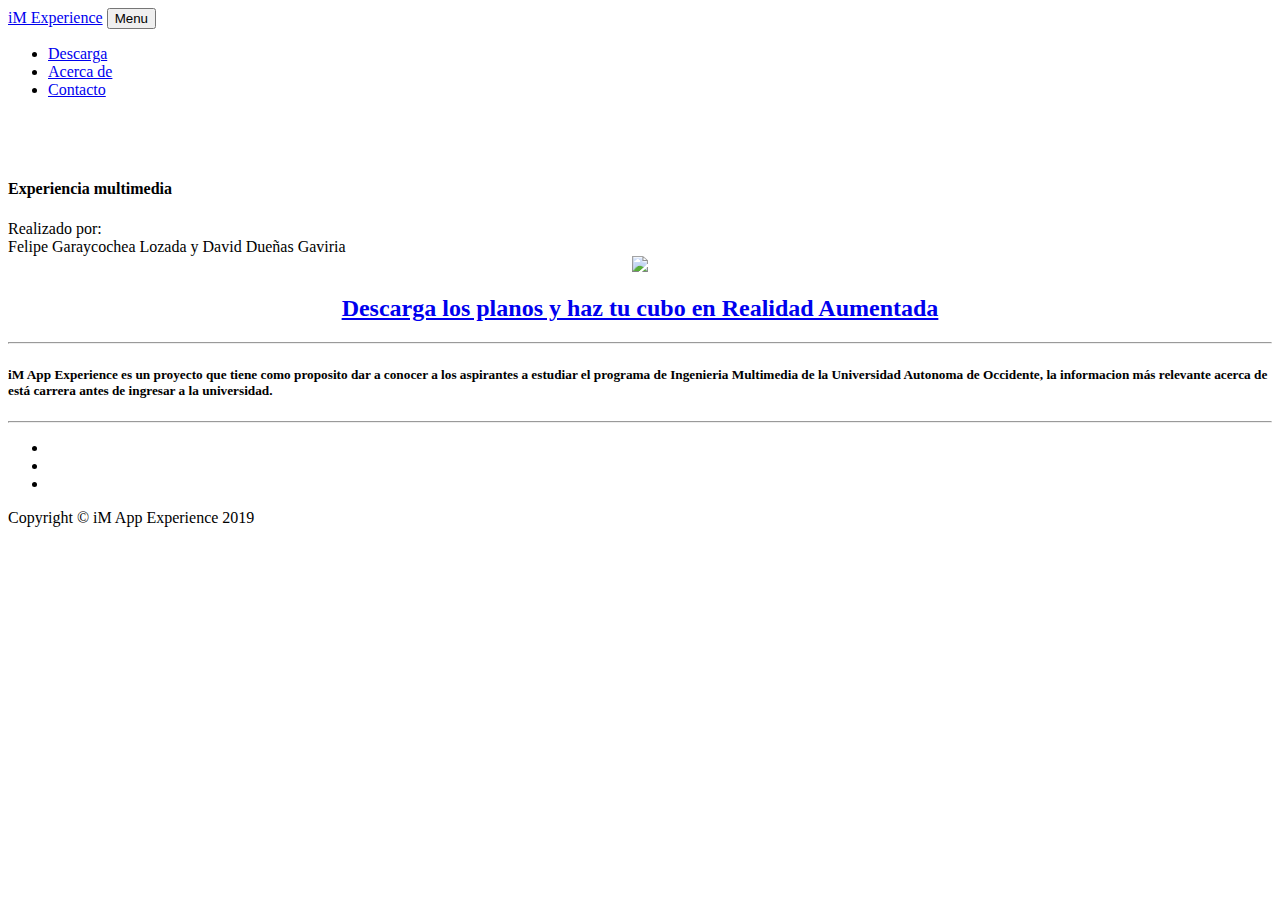
==== index.html @ 1e6cfbd0 "correccion PNG" ====
<!DOCTYPE html>
<html lang="en">

  <head>

    <meta charset="utf-8">
    <meta name="viewport" content="width=device-width, initial-scale=1, shrink-to-fit=no">
    <meta name="description" content="">
    <meta name="author" content="">

    <title>iM App Experience</title>

    <!-- Bootstrap core CSS -->
    <link href="vendor/bootstrap/css/bootstrap.min.css" rel="stylesheet">

    <!-- Custom fonts for this template -->
    <link href="vendor/fontawesome-free/css/all.min.css" rel="stylesheet" type="text/css">
    <link href='https://fonts.googleapis.com/css?family=Lora:400,700,400italic,700italic' rel='stylesheet' type='text/css'>
    <link href='https://fonts.googleapis.com/css?family=Open+Sans:300italic,400italic,600italic,700italic,800italic,400,300,600,700,800' rel='stylesheet' type='text/css'>

    <!-- Custom styles for this template -->
    <link href="css/clean-blog.min.css" rel="stylesheet">

  </head>

  <body>

    <!-- Navigation -->
    <nav class="navbar navbar-expand-lg navbar-light fixed-top" id="mainNav">
      <div class="container">
        <a class="navbar-brand" href="index.html">iM Experience</a>
        <button class="navbar-toggler navbar-toggler-right" type="button" data-toggle="collapse" data-target="#navbarResponsive" aria-controls="navbarResponsive" aria-expanded="false" aria-label="Toggle navigation">
          Menu
          <i class="fas fa-bars"></i>
        </button>
        <div class="collapse navbar-collapse" id="navbarResponsive">
          <ul class="navbar-nav ml-auto">
            <li class="nav-item">
              <a class="nav-link" href="index.html">Descarga</a>
            </li>
            <li class="nav-item">
              <a class="nav-link" href="about.html">Acerca de</a>
            </li>
            <li class="nav-item">
              <a class="nav-link" href="contact.html">Contacto</a>
            </li>
          </ul>
        </div>
      </div>
    </nav>

    <!-- Page Header -->
    <header class="masthead" style="background-image: url('img/home-bg.png')">
      <div class="overlay"></div>
      <div class="container">
        <div class="row">
          <div class="col-lg-8 col-md-10 mx-auto">
            <div class="site-heading">
              <img src="img/web-01.PNG" alt="" style="padding-bottom: 2.5em;">
               <h4>Experiencia multimedia</h4>
             <span class="subheading">Realizado por:<br>Felipe Garaycochea Lozada y David Dueñas Gaviria</span>
            </div>
          </div>
        </div>
      </div>
    </header>

    <!-- Main Content -->
    <div class="container">
      <div class="row">
        <div class="col-lg-10 col-md-10 mx-auto">
          <div class="post-preview">
            <center>           
             <a href="#"> <img style="width: 60%;" src="img/cube-product-image_1200x.png"> </a>
              <h2 class="post-title roboto-font-regular" tyle="font-size: 1.7rem;">
                  <a href="#">Descarga los planos y haz tu cubo en Realidad Aumentada </a>
              </h2>
            </center>
          </div>
          <hr>
          <div class="post-preview">
              <div class="post-subtitle">
                  <h5 class="roboto-font-thin" tyle="font-size: 1.1rem;">
                      iM App Experience es un proyecto que tiene como proposito dar a conocer a los aspirantes a estudiar el programa de Ingenieria Multimedia de la Universidad Autonoma de Occidente,
                      la informacion más relevante acerca de está carrera antes de ingresar a la universidad.
                  </h5>  
              </div>
          </div>          <!-- Pager -->
        </div>
      </div>
    </div>
    <hr>
    <!-- Footer -->
    <footer>
      <div class="container">
        <div class="row">
          <div class="col-lg-8 col-md-10 mx-auto">
            <ul class="list-inline text-center">
              <li class="list-inline-item">
                <a href="#">
                  <span class="fa-stack fa-lg">
                    <i class="fas fa-circle fa-stack-2x"></i>
                    <i class="fab fa-twitter fa-stack-1x fa-inverse"></i>
                  </span>
                </a>
              </li>
              <li class="list-inline-item">
                <a href="#">
                  <span class="fa-stack fa-lg">
                    <i class="fas fa-circle fa-stack-2x"></i>
                    <i class="fab fa-instagram fa-stack-1x fa-inverse"></i>
                  </span>
                </a>
              </li>
              <li class="list-inline-item">
                <a href="#">
                  <span class="fa-stack fa-lg">
                    <i class="fas fa-circle fa-stack-2x"></i>
                    <i class="fab fa-github fa-stack-1x fa-inverse"></i>
                  </span>
                </a>
              </li>
            </ul>
            <p class="copyright text-muted">Copyright &copy; iM App Experience 2019</p>
          </div>
        </div>
      </div>
    </footer>

    <!-- Bootstrap core JavaScript -->
    <script src="vendor/jquery/jquery.min.js"></script>
    <script src="vendor/bootstrap/js/bootstrap.bundle.min.js"></script>

    <!-- Custom scripts for this template -->
    <script src="js/clean-blog.min.js"></script>

  </body>

</html>
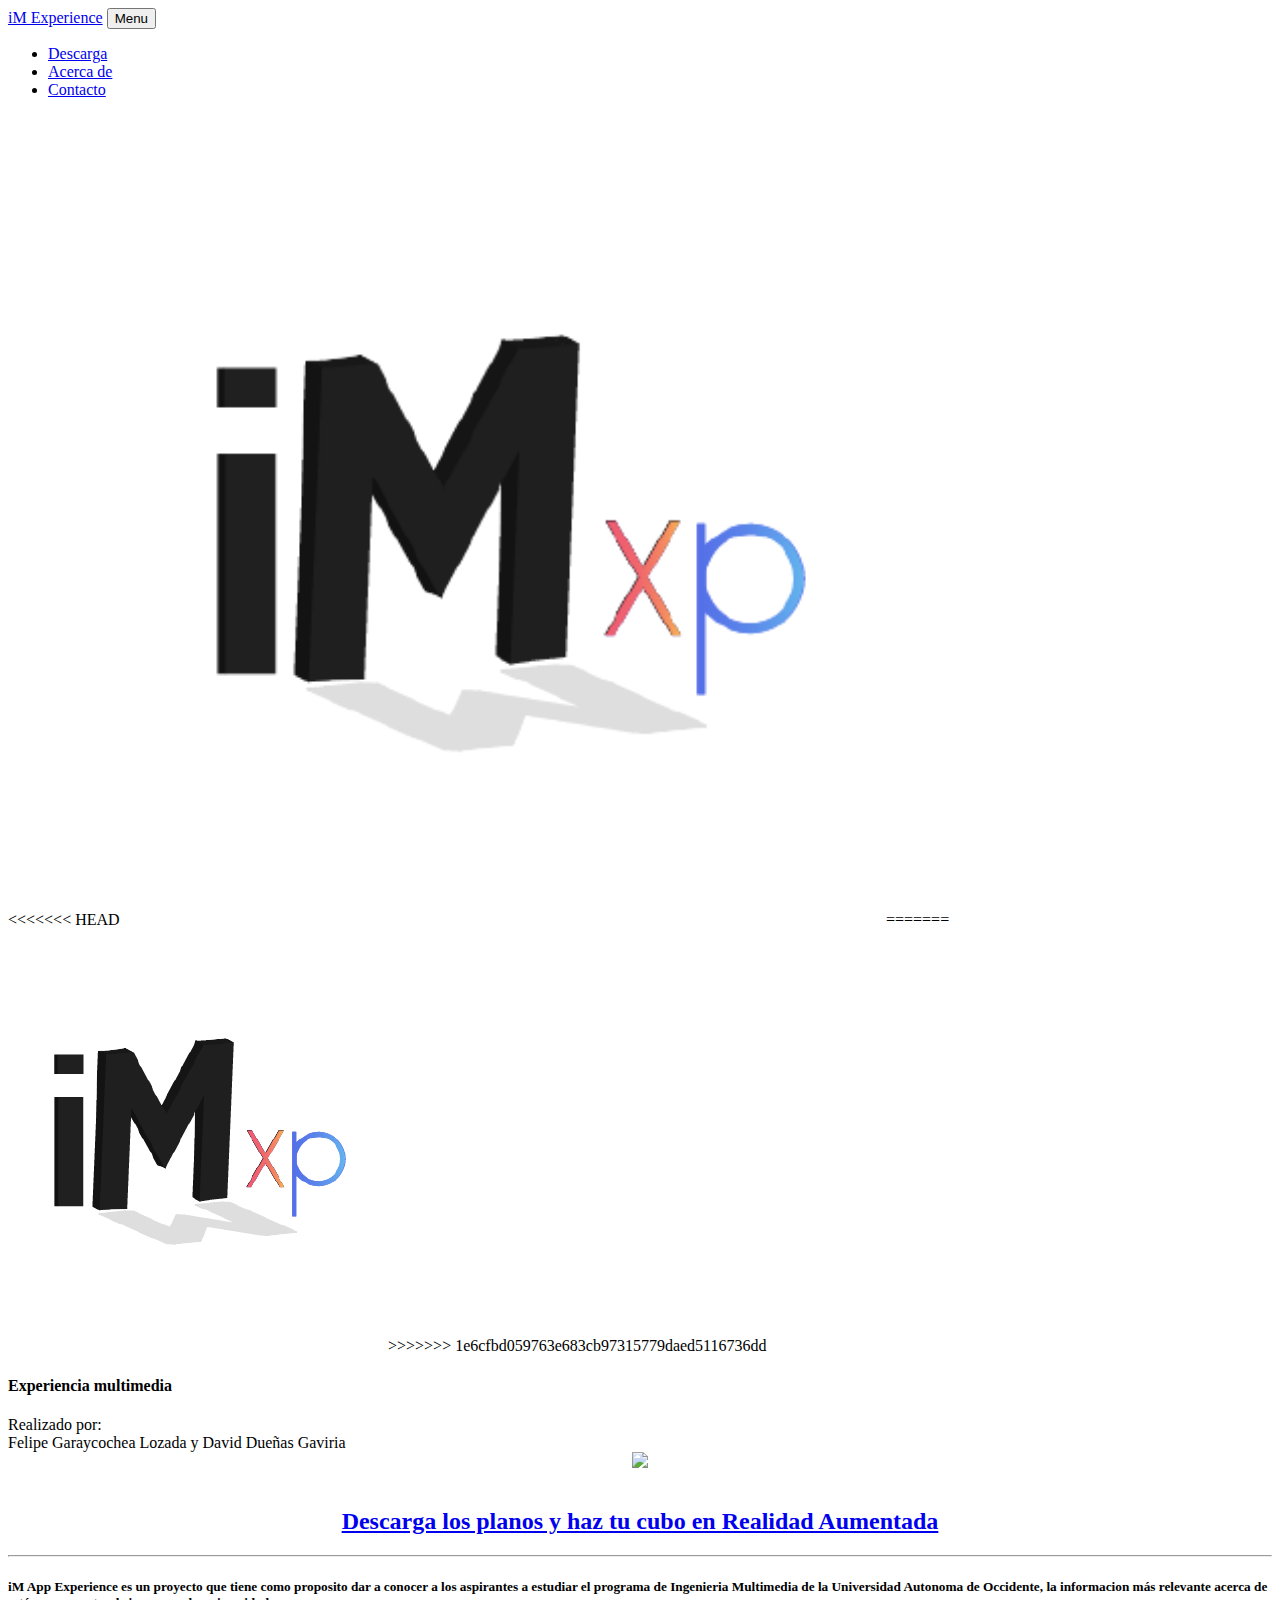
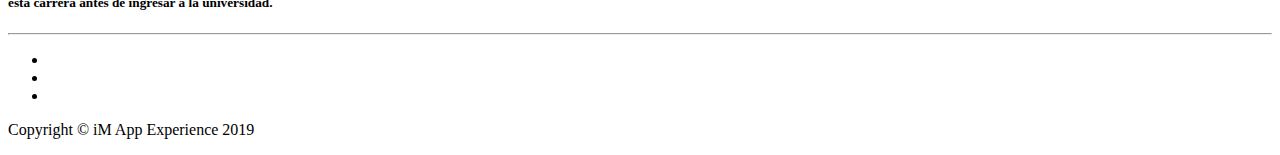
==== commit 5c0f9f0f: "cubo real" ====
--- a/index.html
+++ b/index.html
@@ -56,7 +56,11 @@
         <div class="row">
           <div class="col-lg-8 col-md-10 mx-auto">
             <div class="site-heading">
+<<<<<<< HEAD
+              <img src="img/web-01.PNG" alt="" style="padding-bottom: 2.5em; width: 60%;">
+=======
               <img src="img/web-01.PNG" alt="" style="padding-bottom: 2.5em;">
+>>>>>>> 1e6cfbd059763e683cb97315779daed5116736dd
                <h4>Experiencia multimedia</h4>
              <span class="subheading">Realizado por:<br>Felipe Garaycochea Lozada y David Dueñas Gaviria</span>
             </div>
@@ -71,7 +75,7 @@
         <div class="col-lg-10 col-md-10 mx-auto">
           <div class="post-preview">
             <center>           
-             <a href="#"> <img style="width: 60%;" src="img/cube-product-image_1200x.png"> </a>
+             <a href="#"> <img style="width: 60%; padding-bottom: 1em" src="img/web-cubo-02.png"> </a>
               <h2 class="post-title roboto-font-regular" tyle="font-size: 1.7rem;">
                   <a href="#">Descarga los planos y haz tu cubo en Realidad Aumentada </a>
               </h2>
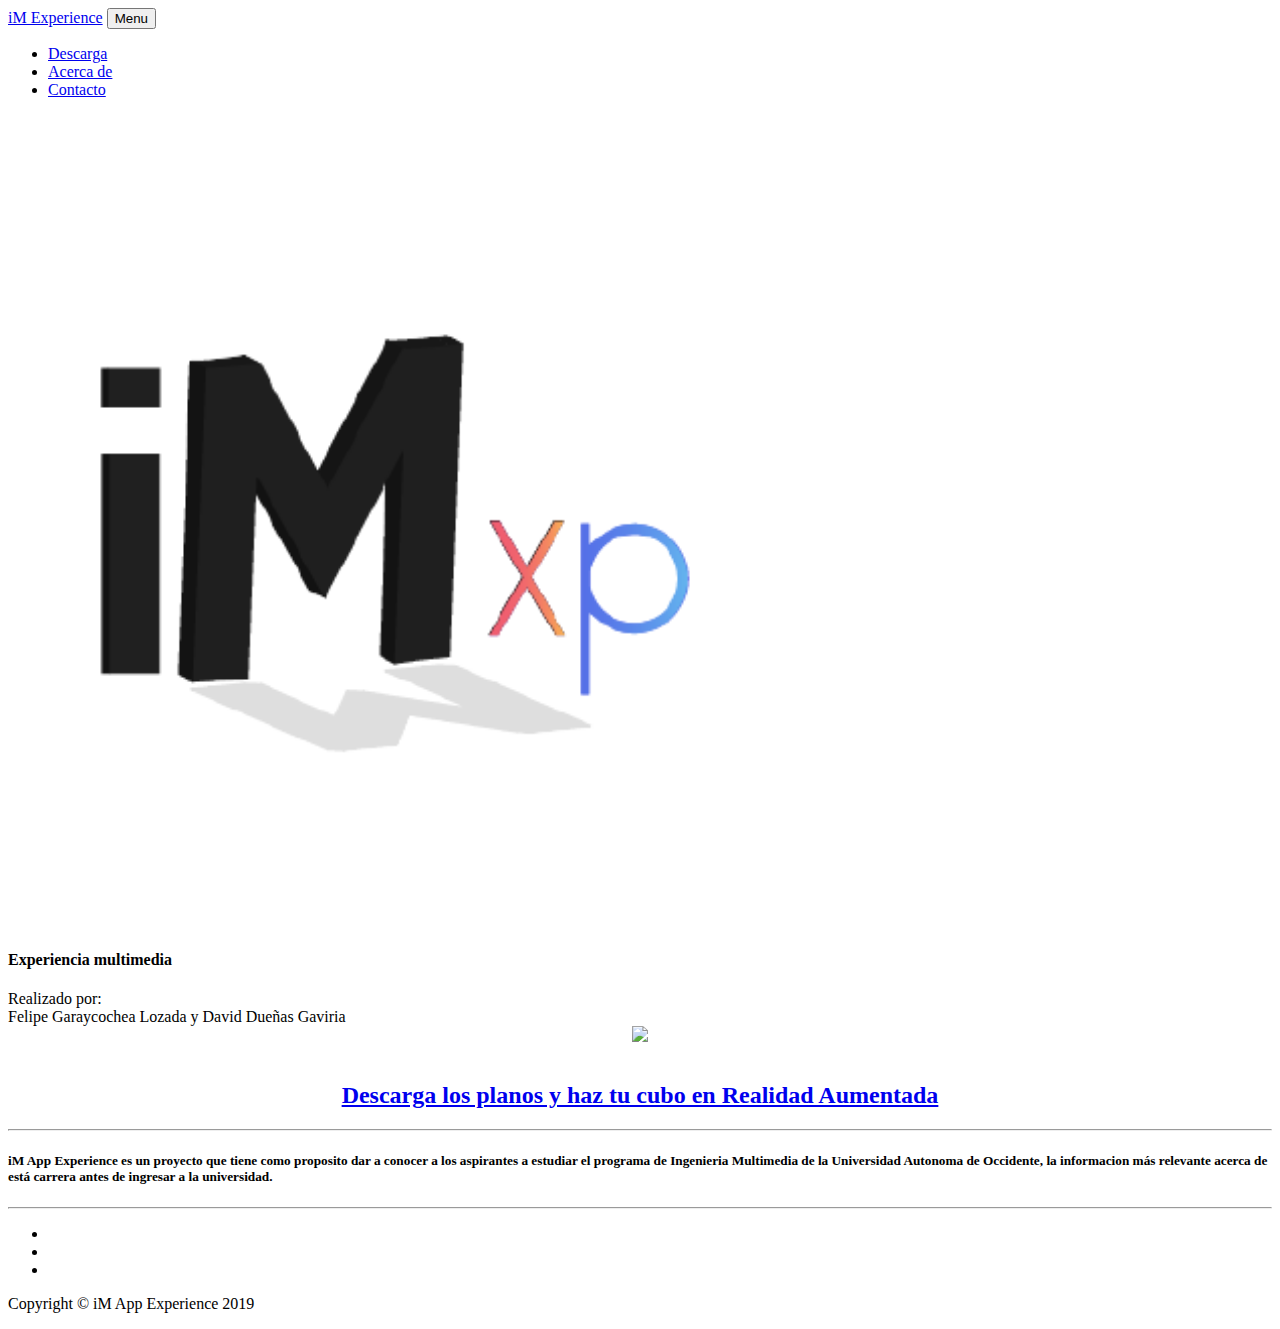
==== commit f4ab0de8: "correccion index" ====
--- a/index.html
+++ b/index.html
@@ -56,11 +56,7 @@
         <div class="row">
           <div class="col-lg-8 col-md-10 mx-auto">
             <div class="site-heading">
-<<<<<<< HEAD
               <img src="img/web-01.PNG" alt="" style="padding-bottom: 2.5em; width: 60%;">
-=======
-              <img src="img/web-01.PNG" alt="" style="padding-bottom: 2.5em;">
->>>>>>> 1e6cfbd059763e683cb97315779daed5116736dd
                <h4>Experiencia multimedia</h4>
              <span class="subheading">Realizado por:<br>Felipe Garaycochea Lozada y David Dueñas Gaviria</span>
             </div>
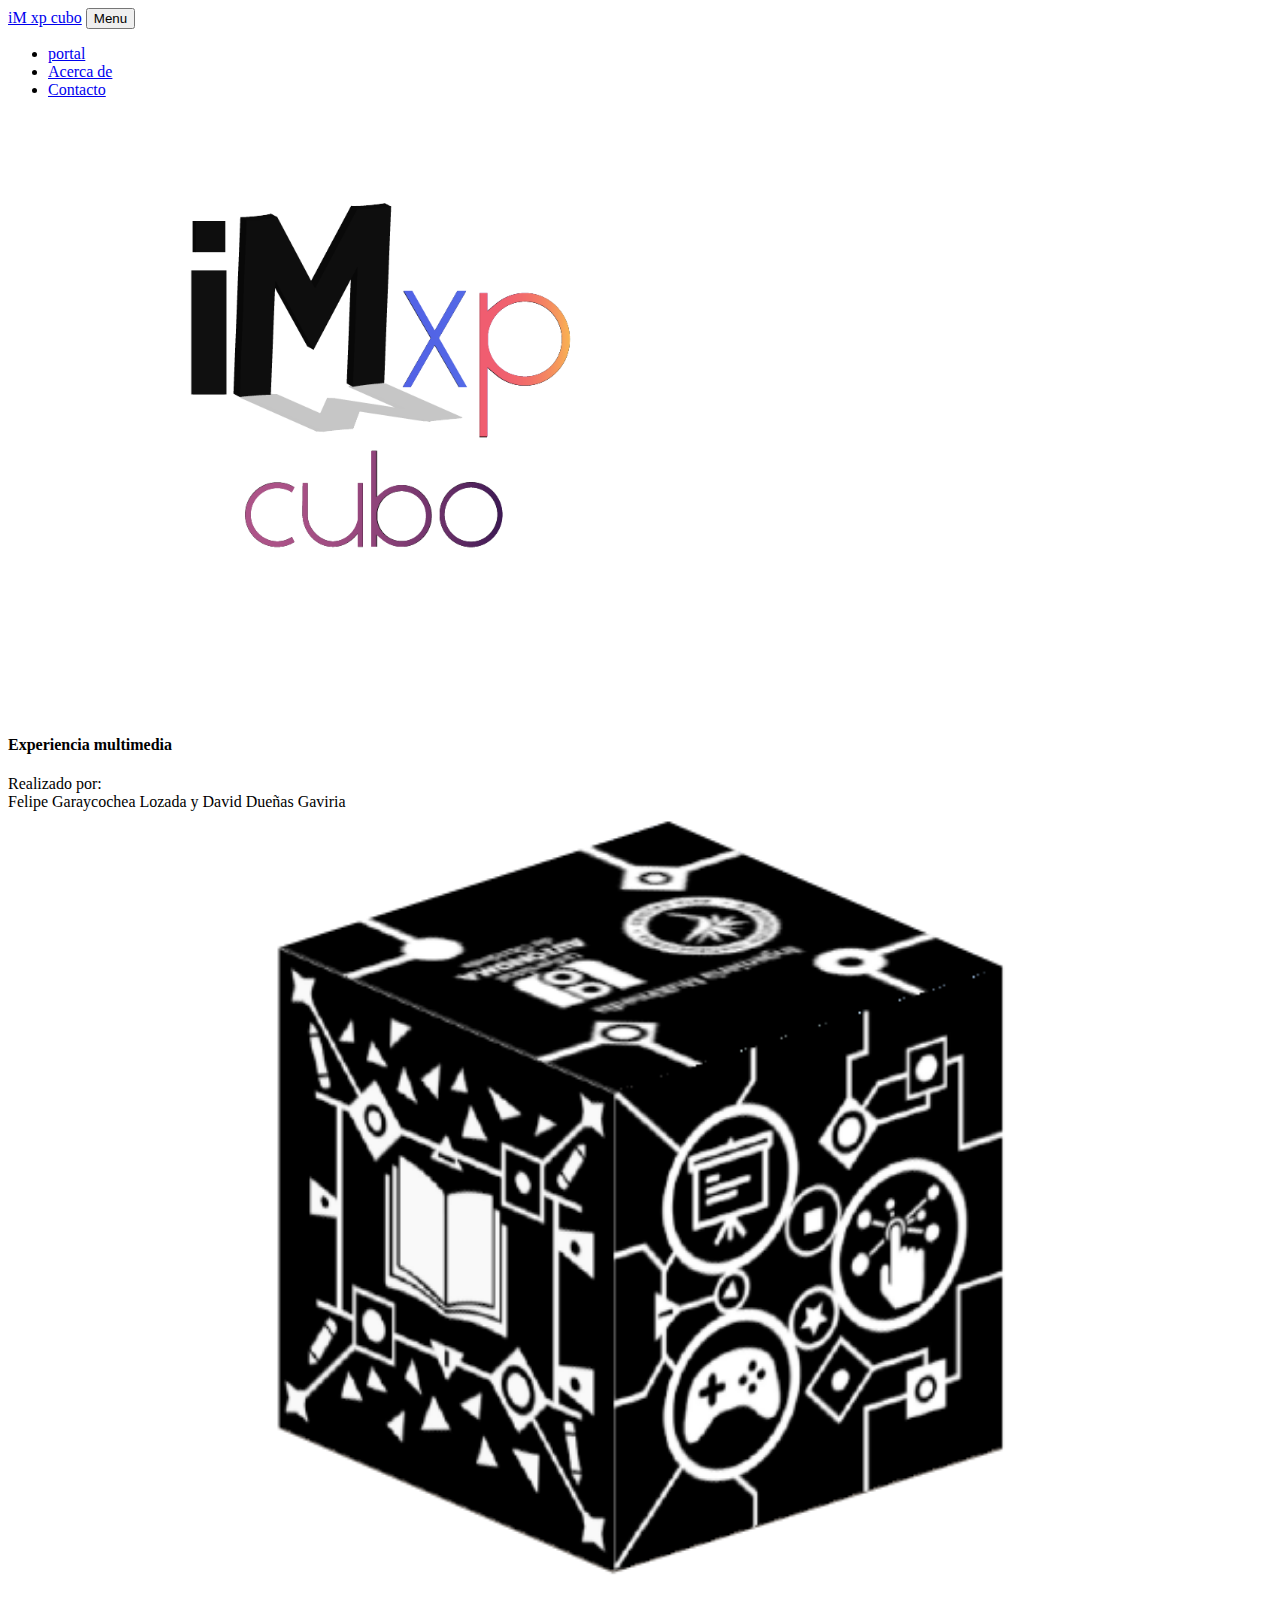
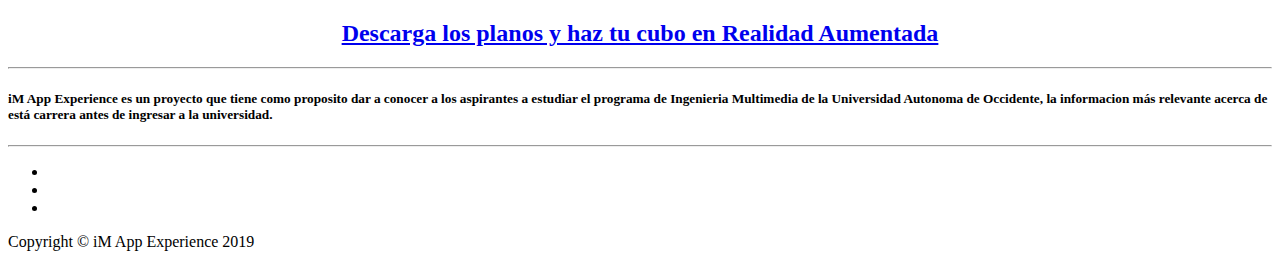
==== commit 596d8506: "cositas varias" ====
--- a/index.html
+++ b/index.html
@@ -28,7 +28,7 @@
     <!-- Navigation -->
     <nav class="navbar navbar-expand-lg navbar-light fixed-top" id="mainNav">
       <div class="container">
-        <a class="navbar-brand" href="index.html">iM Experience</a>
+        <a class="navbar-brand" href="index.html">iM xp cubo</a>
         <button class="navbar-toggler navbar-toggler-right" type="button" data-toggle="collapse" data-target="#navbarResponsive" aria-controls="navbarResponsive" aria-expanded="false" aria-label="Toggle navigation">
           Menu
           <i class="fas fa-bars"></i>
@@ -36,7 +36,7 @@
         <div class="collapse navbar-collapse" id="navbarResponsive">
           <ul class="navbar-nav ml-auto">
             <li class="nav-item">
-              <a class="nav-link" href="index.html">Descarga</a>
+              <a class="nav-link" href="index.html">portal</a>
             </li>
             <li class="nav-item">
               <a class="nav-link" href="about.html">Acerca de</a>
@@ -56,7 +56,7 @@
         <div class="row">
           <div class="col-lg-8 col-md-10 mx-auto">
             <div class="site-heading">
-              <img src="img/web-01.PNG" alt="" style="padding-bottom: 2.5em; width: 60%;">
+              <img src="img/Recurso 193.png" alt="" style="padding-bottom: 2.5em; width: 60%;">
                <h4>Experiencia multimedia</h4>
              <span class="subheading">Realizado por:<br>Felipe Garaycochea Lozada y David Dueñas Gaviria</span>
             </div>
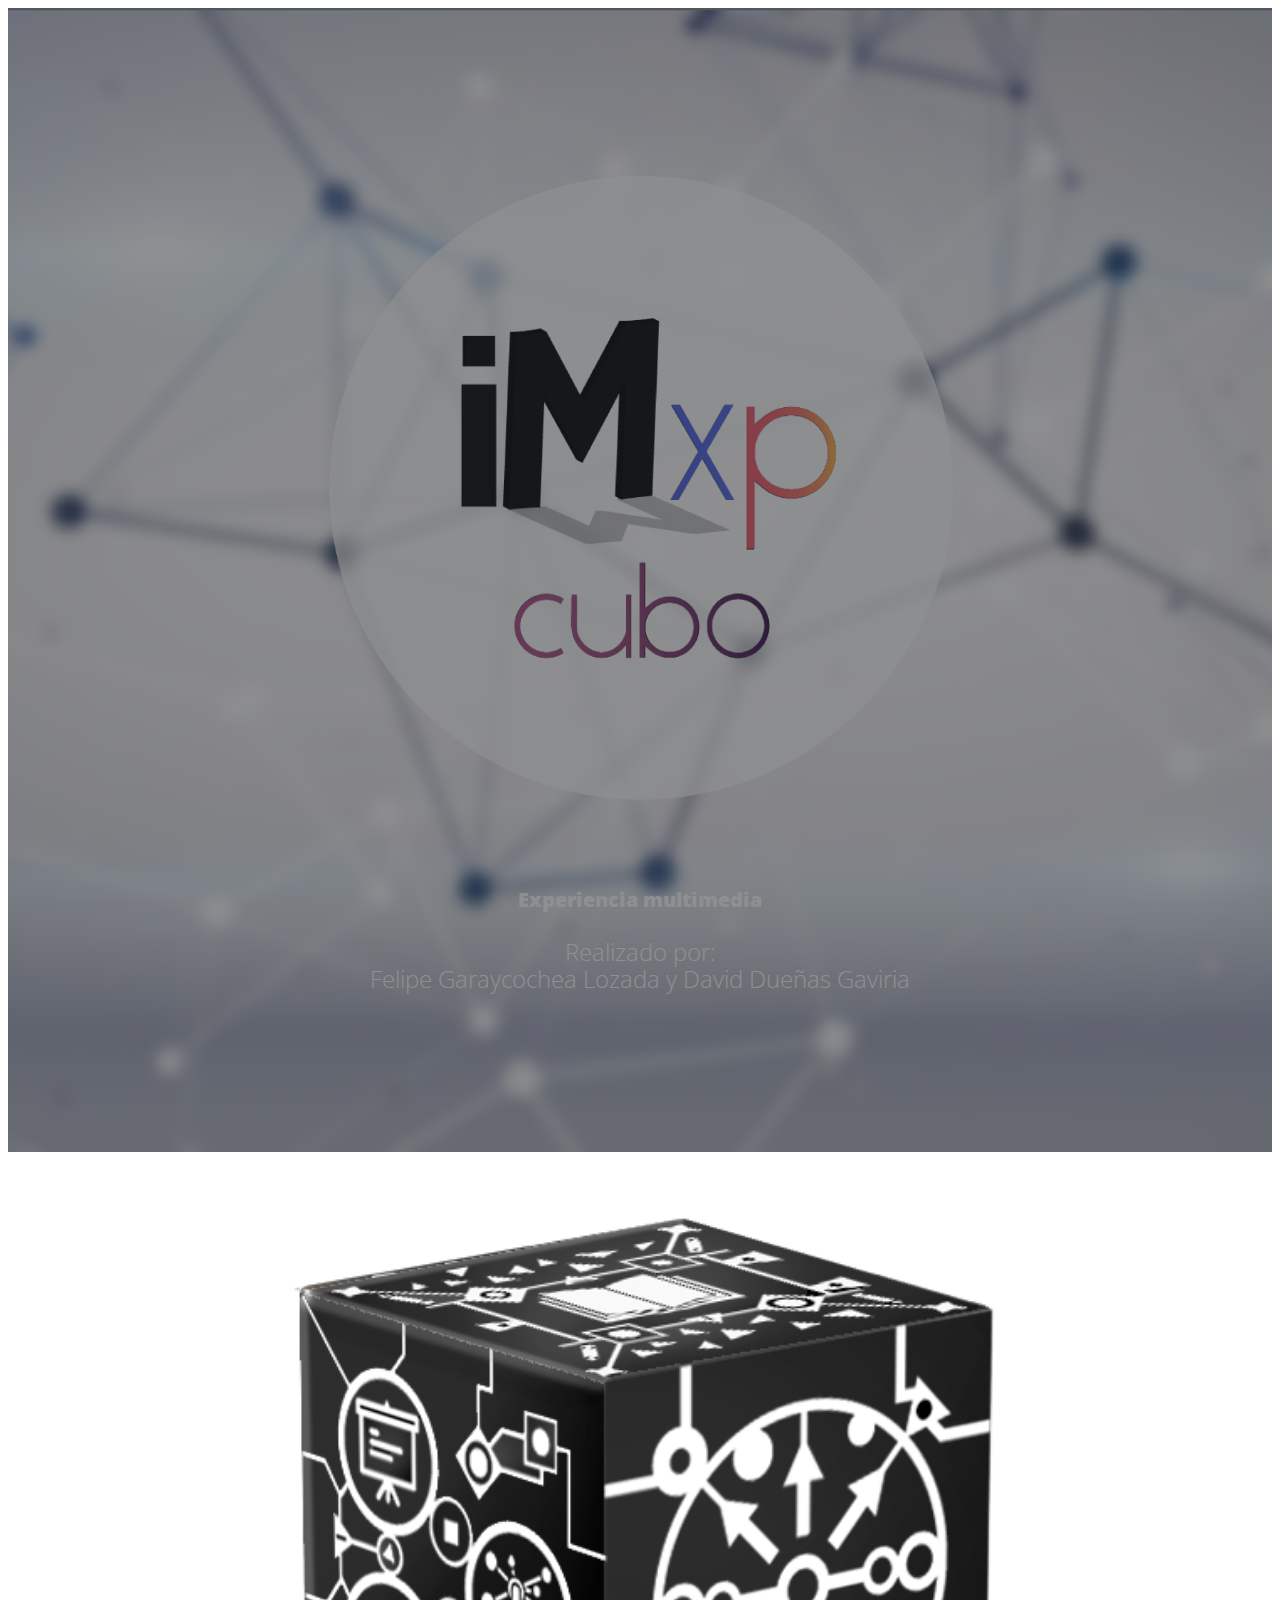
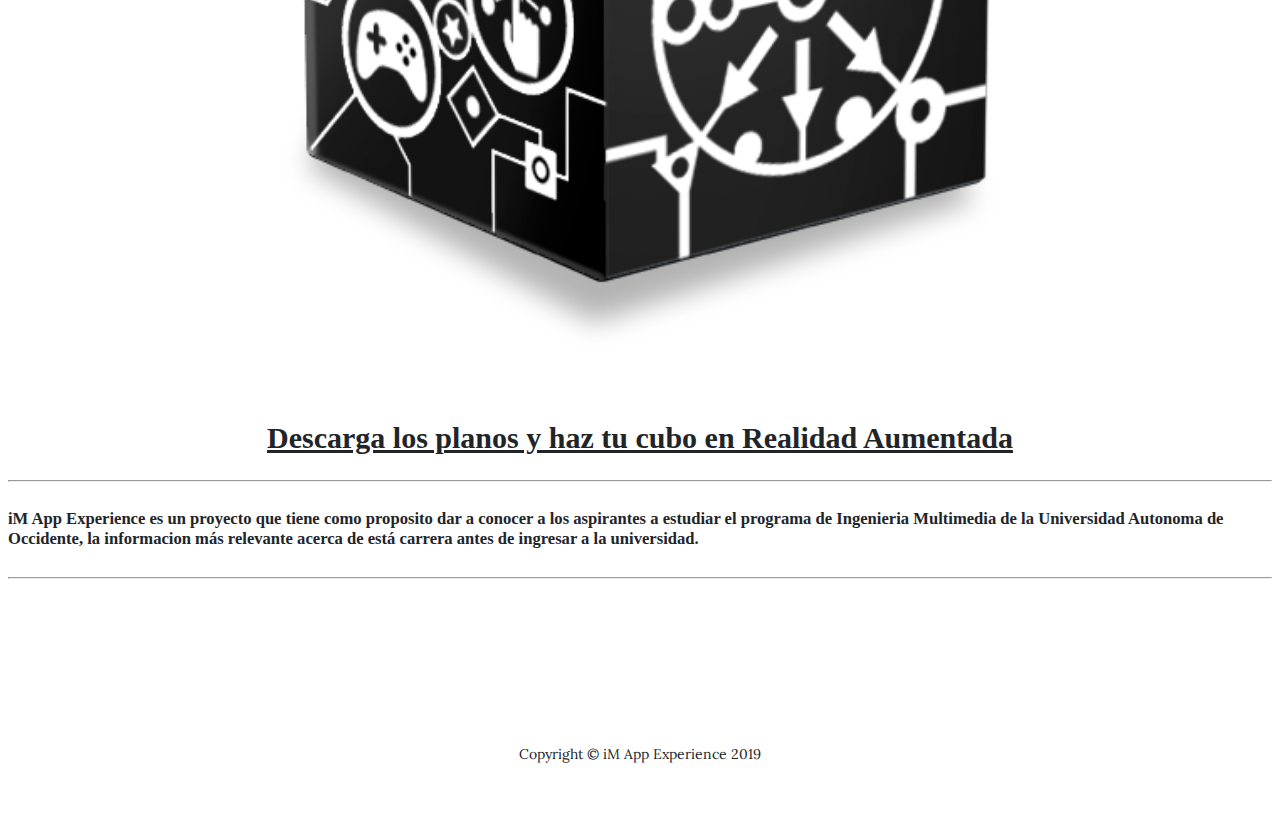
==== commit 30a591e9: "nuevo commit" ====
--- a/index.html
+++ b/index.html
@@ -50,13 +50,13 @@
     </nav>
 
     <!-- Page Header -->
-    <header class="masthead" style="background-image: url('img/home-bg.png')">
+    <header class="masthead" style="background-image: url('img/home-bg-01.png');">
       <div class="overlay"></div>
       <div class="container">
         <div class="row">
           <div class="col-lg-8 col-md-10 mx-auto">
-            <div class="site-heading">
-              <img src="img/Recurso 193.png" alt="" style="padding-bottom: 2.5em; width: 60%;">
+            <div class="site-heading" style= "padding-top: 10rem; padding-bottom: 8em;">
+              <img src="img/Recurso 196-01.png" alt="" style="padding-bottom: 2.5em; width: 50%;">
                <h4>Experiencia multimedia</h4>
              <span class="subheading">Realizado por:<br>Felipe Garaycochea Lozada y David Dueñas Gaviria</span>
             </div>
@@ -71,7 +71,7 @@
         <div class="col-lg-10 col-md-10 mx-auto">
           <div class="post-preview">
             <center>           
-             <a href="#"> <img style="width: 60%; padding-bottom: 1em" src="img/web-cubo-02.png"> </a>
+             <a href="#"> <img style="width: 60%; padding-bottom: 1em" src="img/cube.png"></a>
               <h2 class="post-title roboto-font-regular" tyle="font-size: 1.7rem;">
                   <a href="#">Descarga los planos y haz tu cubo en Realidad Aumentada </a>
               </h2>
--- a/css/clean-blog.min.css
+++ b/css/clean-blog.min.css
@@ -0,0 +1,25 @@
+/*!
+ * Start Bootstrap - Clean Blog v5.0.1 (https://startbootstrap.com/template-overviews/clean-blog)
+ * Copyright 2013-2018 Start Bootstrap
+ * Licensed under MIT (https://github.com/BlackrockDigital/startbootstrap-clean-blog/blob/master/LICENSE)
+
+ */
+ 
+@font-face {
+    font-family: "Roboto-Thin";
+    src: url("../fonts/Roboto-Thin.ttf");
+}
+@font-face {
+font-family: "Roboto-Regular";
+src: url("../fonts/Roboto-Regular.ttf");
+}
+
+body{font-size:20px;color:#212529;font-family:Lora,'Times New Roman',serif}p{line-height:1.5;margin:30px 0}p a{text-decoration:underline}h1,h2,h3,h4,h5,h6{font-weight:800;font-family:'Open Sans','Helvetica Neue',Helvetica,Arial,sans-serif}a{color:#212529;-webkit-transition:all .2s;transition:all .2s}a:focus,a:hover{color:#0085a1}blockquote{font-style:italic;color:#868e96}.section-heading{font-size:36px;font-weight:700;margin-top:60px}.caption{font-size:14px;font-style:italic;display:block;margin:0;padding:10px;text-align:center;border-bottom-right-radius:5px;border-bottom-left-radius:5px}::-moz-selection{color:#fff;background:#0085a1;text-shadow:none}::selection{color:#fff;background:#0085a1;text-shadow:none}img::-moz-selection{color:#fff;background:0 0}img::selection{color:#fff;background:0 0}img::-moz-selection{color:#fff;background:0 0}#mainNav{position:absolute;border-bottom:1px solid #e9ecef;background-color:#fff;font-family:'Open Sans','Helvetica Neue',Helvetica,Arial,sans-serif}#mainNav .navbar-brand{font-weight:800;color:#343a40}#mainNav .navbar-toggler{font-size:12px;font-weight:800;padding:13px;text-transform:uppercase;color:#343a40}#mainNav .navbar-nav>li.nav-item>a{font-size:12px;font-weight:800;letter-spacing:1px;text-transform:uppercase}@media only screen and (min-width:992px){#mainNav{border-bottom:1px solid transparent;background:0 0}#mainNav .navbar-brand{padding:10px 20px;color:#fff}#mainNav .navbar-brand:focus,#mainNav .navbar-brand:hover{color:rgba(255,255,255,.8)}#mainNav .navbar-nav>li.nav-item>a{padding:10px 20px;color:#fff}#mainNav .navbar-nav>li.nav-item>a:focus,#mainNav .navbar-nav>li.nav-item>a:hover{color:rgba(255,255,255,.8)}}@media only screen and (min-width:992px){#mainNav{-webkit-transition:background-color .2s;transition:background-color .2s;-webkit-transform:translate3d(0,0,0);transform:translate3d(0,0,0);-webkit-backface-visibility:hidden}#mainNav.is-fixed{position:fixed;top:-67px;-webkit-transition:-webkit-transform .2s;transition:-webkit-transform .2s;transition:transform .2s;transition:transform .2s,-webkit-transform .2s;border-bottom:1px solid #fff;background-color:rgba(255,255,255,.9)}#mainNav.is-fixed .navbar-brand{color:#212529}#mainNav.is-fixed .navbar-brand:focus,#mainNav.is-fixed .navbar-brand:hover{color:#0085a1}#mainNav.is-fixed .navbar-nav>li.nav-item>a{color:#212529}#mainNav.is-fixed .navbar-nav>li.nav-item>a:focus,#mainNav.is-fixed .navbar-nav>li.nav-item>a:hover{color:#0085a1}#mainNav.is-visible{-webkit-transform:translate3d(0,100%,0);transform:translate3d(0,100%,0)}}header.masthead{margin-bottom:50px;background:no-repeat center center;background-color:#868e96;background-attachment:scroll;position:relative;background-size:cover}header.masthead .overlay{position:absolute;top:0;left:0;height:100%;width:100%;background-color:#1d1f21;opacity:.5}header.masthead .page-heading,header.masthead .post-heading,header.masthead .site-heading{padding:200px 0 150px;color:#fff}@media only screen and (min-width:768px){header.masthead .page-heading,header.masthead .post-heading,header.masthead .site-heading{padding:200px 0}}header.masthead .page-heading,header.masthead .site-heading{text-align:center}header.masthead .page-heading h1,header.masthead .site-heading h1{font-size:50px;margin-top:0}header.masthead .page-heading .subheading,header.masthead .site-heading .subheading{font-size:24px;font-weight:300;line-height:1.1;display:block;margin:10px 0 0;font-family:'Open Sans','Helvetica Neue',Helvetica,Arial,sans-serif}@media only screen and (min-width:768px){header.masthead .page-heading h1,header.masthead .site-heading h1{font-size:80px}}header.masthead .post-heading h1{font-size:35px}header.masthead .post-heading .meta,header.masthead .post-heading .subheading{line-height:1.1;display:block}header.masthead .post-heading .subheading{font-size:24px;font-weight:600;margin:10px 0 30px;font-family:'Open Sans','Helvetica Neue',Helvetica,Arial,sans-serif}header.masthead .post-heading .meta{font-size:20px;font-weight:300;font-style:italic;font-family:Lora,'Times New Roman',serif}header.masthead .post-heading .meta a{color:#fff}@media only screen and (min-width:768px){header.masthead .post-heading h1{font-size:55px}header.masthead .post-heading .subheading{font-size:30px}}.post-preview>a{color:#212529}.post-preview>a:focus,.post-preview>a:hover{text-decoration:none;color:#0085a1}.post-preview>a>.post-title{font-size:30px;margin-top:30px;margin-bottom:10px}.post-preview>a>.post-subtitle{font-weight:300;margin:0 0 10px}.post-preview>.post-meta{font-size:18px;font-style:italic;margin-top:0;color:#868e96}.post-preview>.post-meta>a{text-decoration:none;color:#212529}.post-preview>.post-meta>a:focus,.post-preview>.post-meta>a:hover{text-decoration:underline;color:#0085a1}@media only screen and (min-width:768px){.post-preview>a>.post-title{font-size:36px}}.floating-label-form-group{font-size:14px;position:relative;margin-bottom:0;padding-bottom:.5em;border-bottom:1px solid #dee2e6}.floating-label-form-group input,.floating-label-form-group textarea{font-size:1.5em;position:relative;z-index:1;padding:0;resize:none;border:none;border-radius:0;background:0 0;-webkit-box-shadow:none!important;box-shadow:none!important;font-family:Lora,'Times New Roman',serif}.floating-label-form-group input::-webkit-input-placeholder,.floating-label-form-group textarea::-webkit-input-placeholder{color:#868e96;font-family:Lora,'Times New Roman',serif}.floating-label-form-group label{font-size:.85em;line-height:1.764705882em;position:relative;z-index:0;top:2em;display:block;margin:0;-webkit-transition:top .3s ease,opacity .3s ease;transition:top .3s ease,opacity .3s ease;vertical-align:middle;vertical-align:baseline;opacity:0}.floating-label-form-group .help-block{margin:15px 0}.floating-label-form-group-with-value label{top:0;opacity:1}.floating-label-form-group-with-focus label{color:#0085a1}form .form-group:first-child .floating-label-form-group{border-top:1px solid #dee2e6}footer{padding:50px 0 65px}footer .list-inline{margin:0;padding:0}footer .copyright{font-size:14px;margin-bottom:0;text-align:center}.btn{font-size:14px;font-weight:800;padding:15px 25px;letter-spacing:1px;text-transform:uppercase;border-radius:0;font-family:'Open Sans','Helvetica Neue',Helvetica,Arial,sans-serif}.btn-primary{background-color:#0085a1;border-color:#0085a1}.btn-primary:active,.btn-primary:focus,.btn-primary:hover{color:#fff;background-color:#00657b!important;border-color:#00657b!important}.btn-lg{font-size:16px;padding:25px 35px}
+
+ .roboto-font-thin{
+    font-family: 'Roboto-Thin';
+ }
+
+ .roboto-font-regular{
+    font-family: 'Roboto-Regular';
+ }
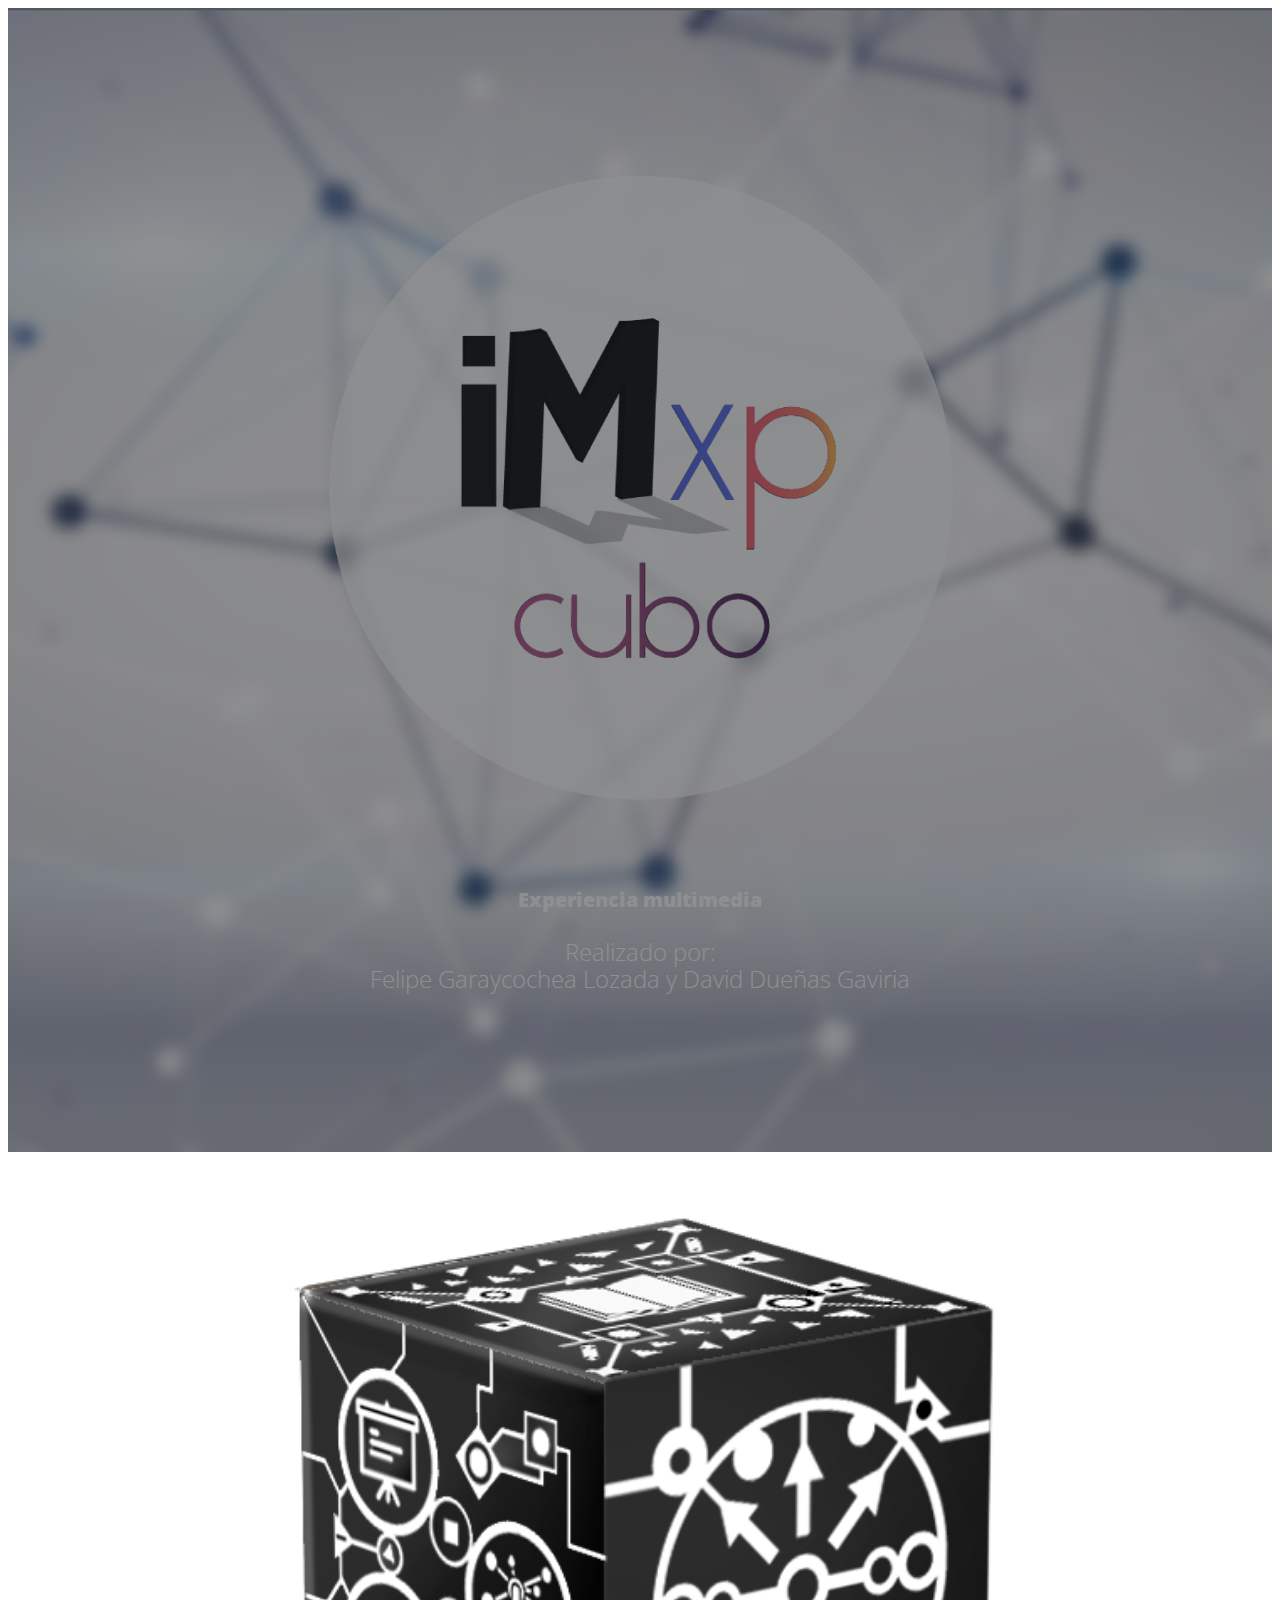
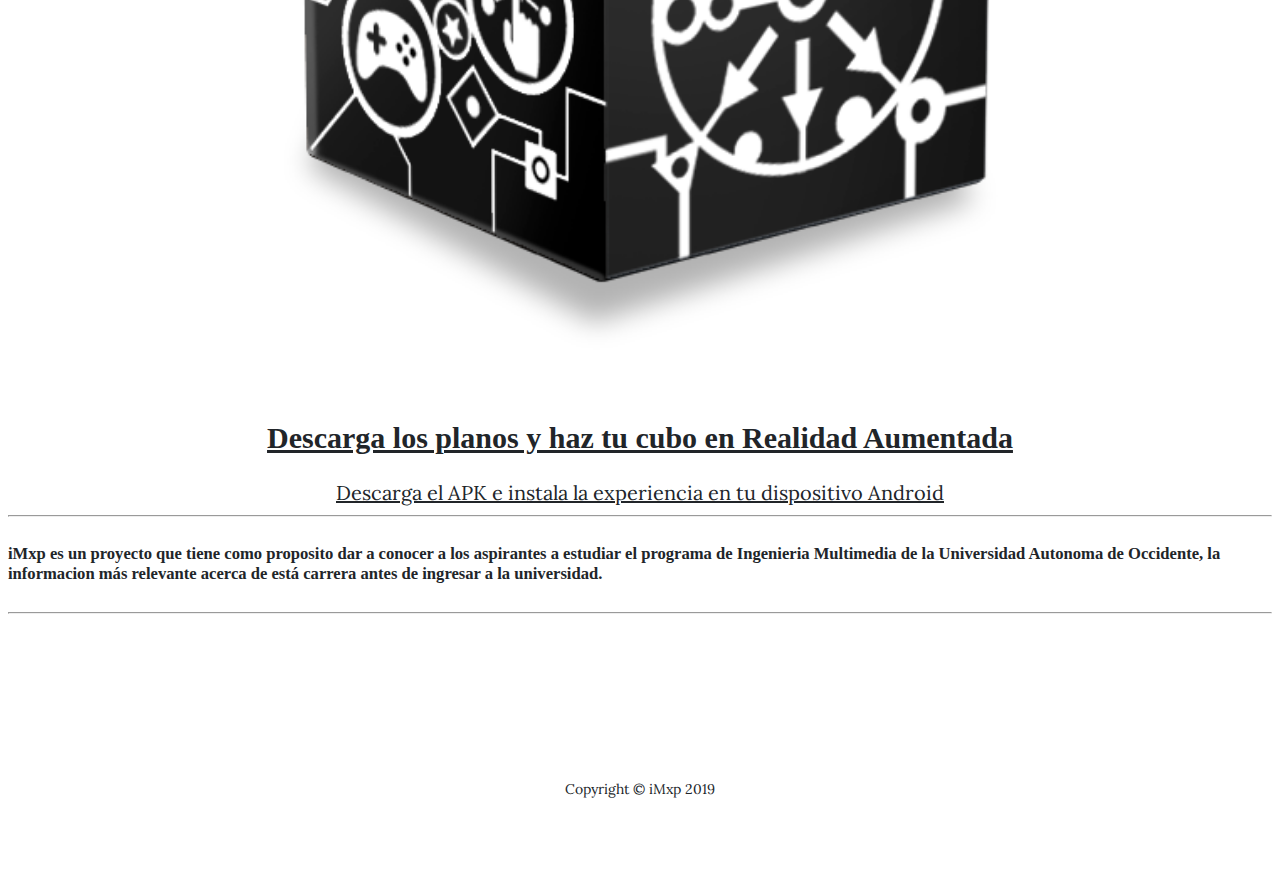
==== commit f49b7ed2: "todo full" ====
--- a/index.html
+++ b/index.html
@@ -28,7 +28,7 @@
     <!-- Navigation -->
     <nav class="navbar navbar-expand-lg navbar-light fixed-top" id="mainNav">
       <div class="container">
-        <a class="navbar-brand" href="index.html">iM xp cubo</a>
+        <a class="navbar-brand" href="index.html">iMxp cubo</a>
         <button class="navbar-toggler navbar-toggler-right" type="button" data-toggle="collapse" data-target="#navbarResponsive" aria-controls="navbarResponsive" aria-expanded="false" aria-label="Toggle navigation">
           Menu
           <i class="fas fa-bars"></i>
@@ -40,9 +40,6 @@
             </li>
             <li class="nav-item">
               <a class="nav-link" href="about.html">Acerca de</a>
-            </li>
-            <li class="nav-item">
-              <a class="nav-link" href="contact.html">Contacto</a>
             </li>
           </ul>
         </div>
@@ -73,15 +70,16 @@
             <center>           
              <a href="#"> <img style="width: 60%; padding-bottom: 1em" src="img/cube.png"></a>
               <h2 class="post-title roboto-font-regular" tyle="font-size: 1.7rem;">
-                  <a href="#">Descarga los planos y haz tu cubo en Realidad Aumentada </a>
+                  <a href="planos_iMxp.jpg" download>Descarga los planos y haz tu cubo en Realidad Aumentada </a>
               </h2>
+              <a href="iMxpCubo.apk.apk" download>Descarga el APK e instala la experiencia en tu dispositivo Android</a>
             </center>
           </div>
           <hr>
           <div class="post-preview">
               <div class="post-subtitle">
                   <h5 class="roboto-font-thin" tyle="font-size: 1.1rem;">
-                      iM App Experience es un proyecto que tiene como proposito dar a conocer a los aspirantes a estudiar el programa de Ingenieria Multimedia de la Universidad Autonoma de Occidente,
+                      iMxp es un proyecto que tiene como proposito dar a conocer a los aspirantes a estudiar el programa de Ingenieria Multimedia de la Universidad Autonoma de Occidente,
                       la informacion más relevante acerca de está carrera antes de ingresar a la universidad.
                   </h5>  
               </div>
@@ -121,7 +119,7 @@
                 </a>
               </li>
             </ul>
-            <p class="copyright text-muted">Copyright &copy; iM App Experience 2019</p>
+            <p class="copyright text-muted">Copyright &copy; iMxp 2019</p>
           </div>
         </div>
       </div>
